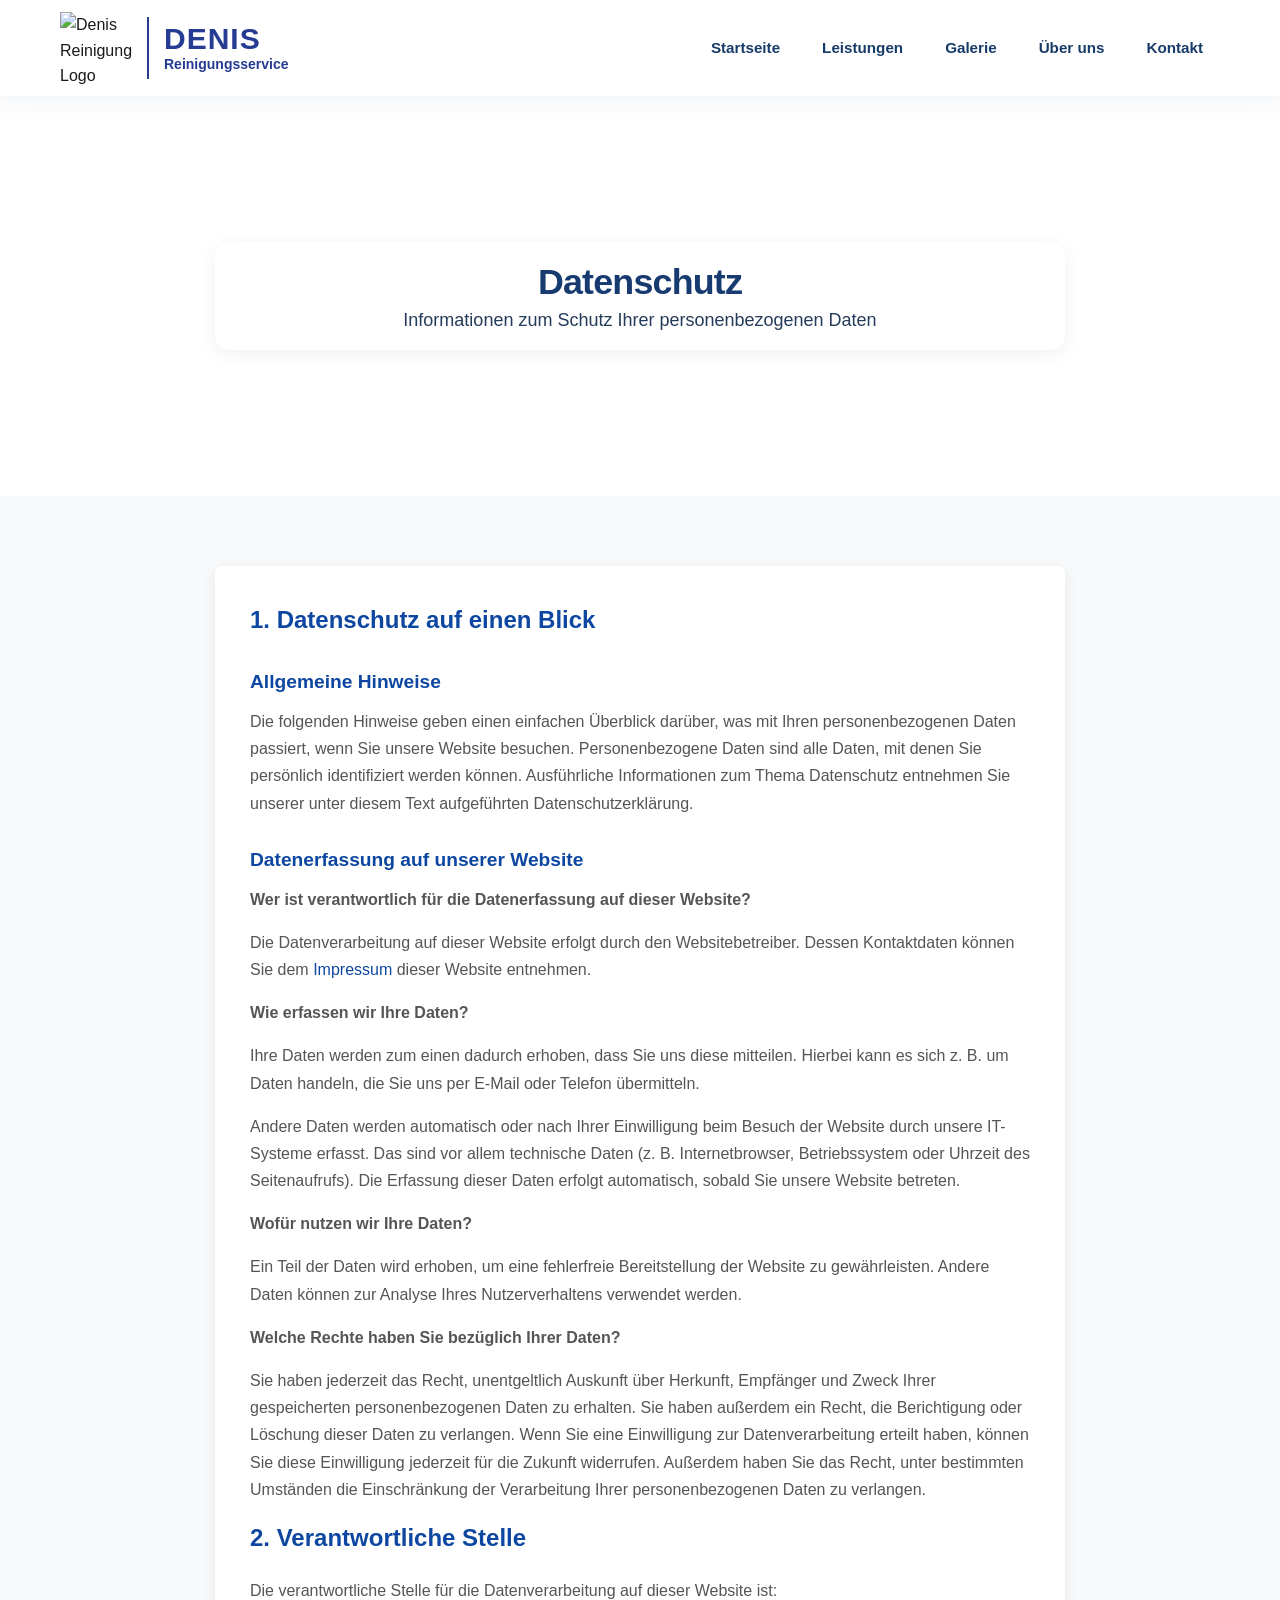
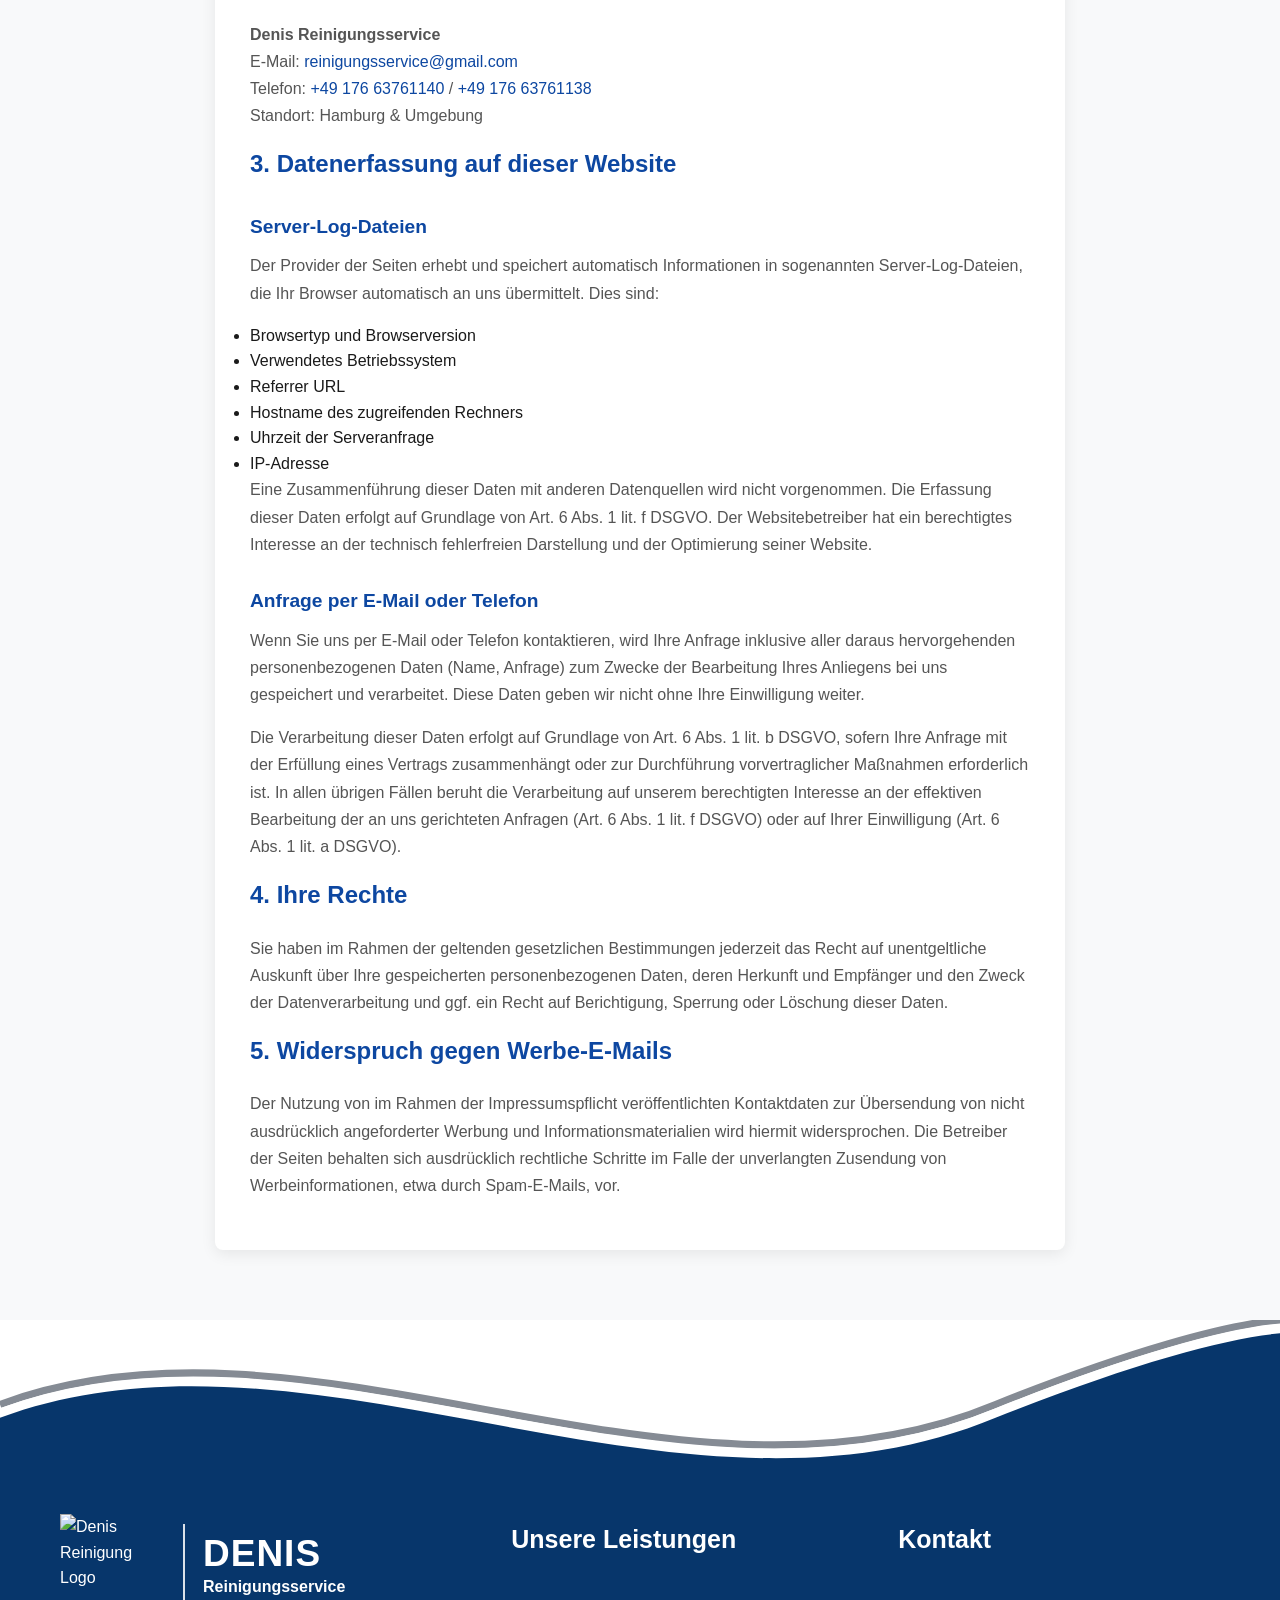
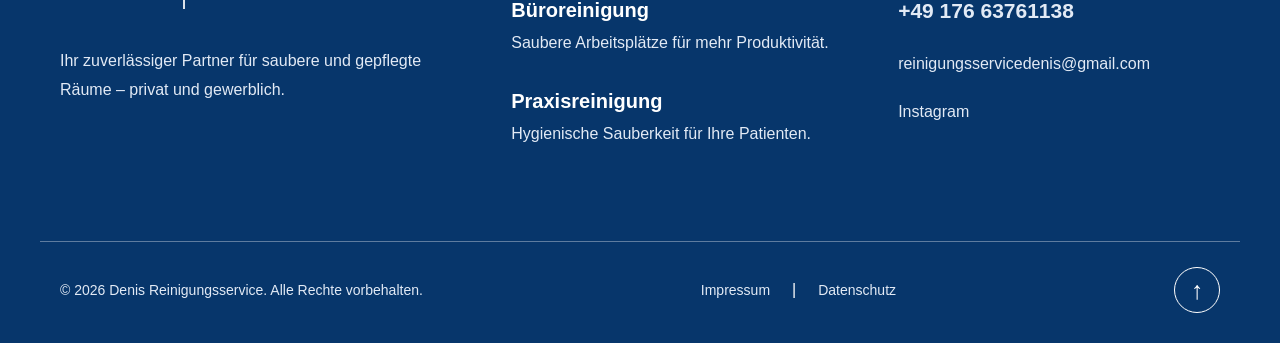
==== datenschutz.html @ 617a1f8b "Add files via upload" ====
<!DOCTYPE html>
<html lang="de">
<head>
  <meta charset="UTF-8">
  <meta name="viewport" content="width=device-width, initial-scale=1.0">

  <title>Datenschutz | Denis Reinigungsservice</title>
  <meta name="description" content="Datenschutzerklärung und Informationen zur Verarbeitung personenbezogener Daten bei Denis Reinigungsservice.">

  <link rel="stylesheet" href="style.css">
  <script src="script.js" defer></script>
</head>
<body>
  <header class="header">
    <div class="container header-inner">
      <a href="index.html#start" class="logo">
        <img src="images/edited-photo.png" alt="Denis Reinigung Logo" class="logo-img">
        <span class="logo-divider"></span>
        <span class="logo-text">
          <strong>DENIS</strong>
          <small>Reinigungsservice</small>
        </span>
      </a>

      <button class="menu-toggle" aria-label="Menü öffnen" aria-expanded="false" aria-controls="main-nav">
        <span></span><span></span><span></span>
      </button>

      <nav class="nav" id="main-nav">
        <a href="index.html#start">Startseite</a>
        <a href="index.html#leistungen">Leistungen</a>
        <a href="index.html#galerie">Galerie</a>
        <a href="index.html#ueber-uns">Über uns</a>
        <a href="index.html#kontakt" class="nav-button">Kontakt</a>
      </nav>
    </div>
  </header>

  <main>
    <section class="hero" id="start">
      <div class="hero-content">
        <div class="hero-box">
          <h1><strong>Datenschutz</strong></h1>
          <p>Informationen zum Schutz Ihrer personenbezogenen Daten</p>
        </div>
      </div>
    </section>

    <section class="section impressum-section">
      <div class="container">
        <article class="legal-content">
          <h2>1. Datenschutz auf einen Blick</h2>
          <h3>Allgemeine Hinweise</h3>
          <p>Die folgenden Hinweise geben einen einfachen Überblick darüber, was mit Ihren personenbezogenen Daten passiert, wenn Sie unsere Website besuchen. Personenbezogene Daten sind alle Daten, mit denen Sie persönlich identifiziert werden können. Ausführliche Informationen zum Thema Datenschutz entnehmen Sie unserer unter diesem Text aufgeführten Datenschutzerklärung.</p>

          <h3>Datenerfassung auf unserer Website</h3>
          <p><strong>Wer ist verantwortlich für die Datenerfassung auf dieser Website?</strong></p>
          <p>Die Datenverarbeitung auf dieser Website erfolgt durch den Websitebetreiber. Dessen Kontaktdaten können Sie dem <a href="impressum.html">Impressum</a> dieser Website entnehmen.</p>

          <p><strong>Wie erfassen wir Ihre Daten?</strong></p>
          <p>Ihre Daten werden zum einen dadurch erhoben, dass Sie uns diese mitteilen. Hierbei kann es sich z. B. um Daten handeln, die Sie uns per E-Mail oder Telefon übermitteln.</p>
          <p>Andere Daten werden automatisch oder nach Ihrer Einwilligung beim Besuch der Website durch unsere IT-Systeme erfasst. Das sind vor allem technische Daten (z. B. Internetbrowser, Betriebssystem oder Uhrzeit des Seitenaufrufs). Die Erfassung dieser Daten erfolgt automatisch, sobald Sie unsere Website betreten.</p>

          <p><strong>Wofür nutzen wir Ihre Daten?</strong></p>
          <p>Ein Teil der Daten wird erhoben, um eine fehlerfreie Bereitstellung der Website zu gewährleisten. Andere Daten können zur Analyse Ihres Nutzerverhaltens verwendet werden.</p>

          <p><strong>Welche Rechte haben Sie bezüglich Ihrer Daten?</strong></p>
          <p>Sie haben jederzeit das Recht, unentgeltlich Auskunft über Herkunft, Empfänger und Zweck Ihrer gespeicherten personenbezogenen Daten zu erhalten. Sie haben außerdem ein Recht, die Berichtigung oder Löschung dieser Daten zu verlangen. Wenn Sie eine Einwilligung zur Datenverarbeitung erteilt haben, können Sie diese Einwilligung jederzeit für die Zukunft widerrufen. Außerdem haben Sie das Recht, unter bestimmten Umständen die Einschränkung der Verarbeitung Ihrer personenbezogenen Daten zu verlangen.</p>

          <h2>2. Verantwortliche Stelle</h2>
          <p>Die verantwortliche Stelle für die Datenverarbeitung auf dieser Website ist:</p>
          <p>
            <strong>Denis Reinigungsservice</strong><br>
            E-Mail: <a href="mailto:reinigungsservice@gmail.com">reinigungsservice@gmail.com</a><br>
            Telefon: <a href="tel:+4917663761140">+49 176 63761140</a> /
            <a href="tel:+4917663761138">+49 176 63761138</a><br>
            Standort: Hamburg &amp; Umgebung
          </p>

          <h2>3. Datenerfassung auf dieser Website</h2>
          <h3>Server-Log-Dateien</h3>
          <p>Der Provider der Seiten erhebt und speichert automatisch Informationen in sogenannten Server-Log-Dateien, die Ihr Browser automatisch an uns übermittelt. Dies sind:</p>
          <ul>
            <li>Browsertyp und Browserversion</li>
            <li>Verwendetes Betriebssystem</li>
            <li>Referrer URL</li>
            <li>Hostname des zugreifenden Rechners</li>
            <li>Uhrzeit der Serveranfrage</li>
            <li>IP-Adresse</li>
          </ul>
          <p>Eine Zusammenführung dieser Daten mit anderen Datenquellen wird nicht vorgenommen. Die Erfassung dieser Daten erfolgt auf Grundlage von Art. 6 Abs. 1 lit. f DSGVO. Der Websitebetreiber hat ein berechtigtes Interesse an der technisch fehlerfreien Darstellung und der Optimierung seiner Website.</p>

          <h3>Anfrage per E-Mail oder Telefon</h3>
          <p>Wenn Sie uns per E-Mail oder Telefon kontaktieren, wird Ihre Anfrage inklusive aller daraus hervorgehenden personenbezogenen Daten (Name, Anfrage) zum Zwecke der Bearbeitung Ihres Anliegens bei uns gespeichert und verarbeitet. Diese Daten geben wir nicht ohne Ihre Einwilligung weiter.</p>
          <p>Die Verarbeitung dieser Daten erfolgt auf Grundlage von Art. 6 Abs. 1 lit. b DSGVO, sofern Ihre Anfrage mit der Erfüllung eines Vertrags zusammenhängt oder zur Durchführung vorvertraglicher Maßnahmen erforderlich ist. In allen übrigen Fällen beruht die Verarbeitung auf unserem berechtigten Interesse an der effektiven Bearbeitung der an uns gerichteten Anfragen (Art. 6 Abs. 1 lit. f DSGVO) oder auf Ihrer Einwilligung (Art. 6 Abs. 1 lit. a DSGVO).</p>

          <h2>4. Ihre Rechte</h2>
          <p>Sie haben im Rahmen der geltenden gesetzlichen Bestimmungen jederzeit das Recht auf unentgeltliche Auskunft über Ihre gespeicherten personenbezogenen Daten, deren Herkunft und Empfänger und den Zweck der Datenverarbeitung und ggf. ein Recht auf Berichtigung, Sperrung oder Löschung dieser Daten.</p>

          <h2>5. Widerspruch gegen Werbe-E-Mails</h2>
          <p>Der Nutzung von im Rahmen der Impressumspflicht veröffentlichten Kontaktdaten zur Übersendung von nicht ausdrücklich angeforderter Werbung und Informationsmaterialien wird hiermit widersprochen. Die Betreiber der Seiten behalten sich ausdrücklich rechtliche Schritte im Falle der unverlangten Zusendung von Werbeinformationen, etwa durch Spam-E-Mails, vor.</p>
        </article>
      </div>
    </section>
  </main>

  <footer class="footer" id="footer">
    <div class="footer-wave">
      <svg viewBox="0 0 1440 180" preserveAspectRatio="none" xmlns="http://www.w3.org/2000/svg" aria-hidden="true">
        <path d="M0,95 C350,-35 760,245 1120,95 C1270,35 1380,5 1440,0" fill="none" stroke="#858B94" stroke-width="8" />
        <path d="M0,103 C350,-27 760,253 1120,103 C1270,43 1380,13 1440,8" fill="none" stroke="#FFFFFF" stroke-width="7" />
        <path d="M0,110 C350,-20 760,260 1120,110 C1270,50 1380,20 1440,15 L1440,180 L0,180 Z" fill="#07366B" />
      </svg>
    </div>

    <div class="footer-main">
      <div class="container footer-grid">
        <div class="footer-column footer-brand">
          <a href="index.html#start" class="footer-logo">
            <img src="images/edited-photo.png" alt="Denis Reinigung Logo">
            <span class="footer-logo-divider"></span>
            <span class="footer-logo-text">
              <strong>DENIS</strong>
              <small>Reinigungsservice</small>
            </span>
          </a>
          <p>Ihr zuverlässiger Partner für saubere und gepflegte Räume – privat und gewerblich.</p>
        </div>

        <div class="footer-column footer-services">
          <h3>Unsere Leistungen</h3>
          <div class="footer-service">
            <h4>Büroreinigung</h4>
            <p>Saubere Arbeitsplätze für mehr Produktivität.</p>
          </div>
          <div class="footer-service">
            <h4>Praxisreinigung</h4>
            <p>Hygienische Sauberkeit für Ihre Patienten.</p>
          </div>
        </div>

        <div class="footer-column footer-contact">
          <h3>Kontakt</h3>
          <a href="tel:+4917663761138">+49 176 63761138</a>
          <a href="mailto:reinigungsservicedenis@gmail.com">reinigungsservicedenis@gmail.com</a>
          <a href="https://www.instagram.com/" target="_blank" rel="noopener noreferrer">Instagram</a>
        </div>
      </div>

      <div class="container footer-bottom">
        <p>© 2026 Denis Reinigungsservice. Alle Rechte vorbehalten.</p>
        <div class="footer-legal">
          <a href="impressum.html">Impressum</a>
          <span>|</span>
          <a href="datenschutz.html">Datenschutz</a>
        </div>
        <a href="#start" class="footer-top" aria-label="Nach oben">↑</a>
      </div>
    </div>
  </footer>
</body>
</html>
---- style.css ----
/* ==========================================
   1. ƏSAS AYARLAR VƏ DƏYİŞƏNLƏR
   ========================================== */
:root {
  --primary-color: #0d47a1;
  --primary-hover: #082d6c;
  --secondary-color: #1976d2;
  --text-dark: #1a1a1a;
  --text-light: #555555;
  --bg-light: #f8f9fa;
  --white: #ffffff;
  --shadow: 0 4px 15px rgba(0, 0, 0, 0.08);
  --border-radius: 8px;
  --transition: all 0.3s ease;
}

* {
  margin: 0;
  padding: 0;
  box-sizing: border-box;
}

html {
  scroll-behavior: smooth;
  font-family: 'Segoe UI', Tahoma, Geneva, Verdana, sans-serif;
  color: var(--text-dark);
  line-height: 1.6;
}

body {
  background-color: var(--white);
}

.container {
  max-width: 1200px;
  margin: 0 auto;
  padding: 0 20px;
}

a {
  text-decoration: none;
  color: inherit;
  transition: var(--transition);
}

/* ==========================================
   2. HEADER / NAVIGATION (Enturf Stili)
   ========================================== */
.header {
  background-color: var(--white);
  box-shadow: 0 2px 10px rgba(0, 0, 0, 0.05);
  position: sticky;
  top: 0;
  z-index: 1000;
  padding: 12px 0;
}

.header-inner {
  display: flex;
  align-items: center;
  justify-content: space-between;
}

.logo {
  display: flex;
  align-items: center;
  gap: 12px;
}

.logo-img {
  height: 48px;
  width: auto;
  object-fit: contain;
}

.logo-text {
  display: flex;
  flex-direction: column;
}

.logo-title {
  font-size: 1.4rem;
  font-weight: 800;
  color: var(--primary-color);
  letter-spacing: 1px;
  line-height: 1;
}

.logo-subtitle {
  font-size: 0.75rem;
  color: var(--text-light);
  font-weight: 600;
  margin-top: 2px;
}

.nav {
  display: flex;
  gap: 25px;
  align-items: center;
}

.nav a {
  font-weight: 600;
  font-size: 0.95rem;
  color: var(--text-dark);
}

.nav a:hover,
.nav a.active {
  color: var(--primary-color);
}

.header-contact {
  display: flex;
  align-items: center;
  gap: 15px;
}

.btn-callback {
  background-color: var(--primary-color);
  color: var(--white);
  padding: 8px 16px;
  border-radius: var(--border-radius);
  font-size: 0.85rem;
  font-weight: 600;
}

.btn-callback:hover {
  background-color: var(--primary-hover);
}

.header-phone {
  font-weight: 700;
  color: var(--primary-color);
  font-size: 0.95rem;
  display: flex;
  align-items: center;
  gap: 5px;
}

.menu-toggle {
  display: none;
  background: none;
  border: none;
  cursor: pointer;
  flex-direction: column;
  gap: 5px;
}

.menu-toggle span {
  width: 25px;
  height: 3px;
  background-color: var(--primary-color);
  border-radius: 2px;
}


/* =========================
   HERO - DENIS REINIGUNG
========================= */

.hero {
  position: relative;
  width: 100%;
  height: 300px;
  min-height: 300px;

  display: flex;
  justify-content: center;
  align-items: center;

  background-image: url("images/comfortable-white-home-office-interior.jpg");
  background-size: cover;
  background-position: center center;
  background-repeat: no-repeat;

  text-align: center;
  overflow: hidden;
}

/* HERO CONTENT */

.hero-content {
  position: relative;
  z-index: 2;

  width: min(90%, 850px);
  padding: 0;

  display: flex;
  flex-direction: column;
  align-items: center;
  justify-content: center;
  gap: 10px;
}

/* WHITE TRANSPARENT BOX */

.hero-box {
  width: 100%;
  padding: 16px 25px;

  background: rgba(255, 255, 255, 0.78);

  backdrop-filter: blur(5px);
  -webkit-backdrop-filter: blur(5px);

  border-radius: 15px;
  box-shadow: 0 3px 15px rgba(0,0,0,0.05);
}

/* HEADLINE */

.hero-box h1 {
  margin: 0;
  padding: 0;

  font-family: 'Manrope', sans-serif;
  font-size: clamp(24px, 3vw, 36px);
  font-weight: 400;
  line-height: 1.3;
  letter-spacing: -0.8px;

  color: #18365f;
}

.hero-box h1 strong {
  font-weight: 800;
  color: #173b70;
}

/* SUBTITLE */

.hero-box p {
  margin: 2px 0 0;
  padding: 0;

  font-size: clamp(13px, 1.5vw, 18px);
  font-weight: 500;
  line-height: 1.4;

  color: #243b59;
}

/* BUTTON */

.hero-button {
  display: inline-flex;
  align-items: center;
  justify-content: center;

  padding: 9px 20px;

  background: #174d8c;
  color: #ffffff;

  border-radius: 9px;
  font-size: 13px;
  font-weight: 600;

  box-shadow: 0 3px 10px rgba(0,0,0,0.2);

  transition: all 0.3s ease;
}

.hero-button:hover {
  background: #103763;
  transform: translateY(-2px);
}

/* TABLET */

@media (max-width: 900px) {
  .hero {
    height: 280px;
    min-height: 280px;
  }

  .hero-content {
    width: 90%;
  }

  .hero-box {
    padding: 15px 20px;
  }
}

/* MOBILE */

@media (max-width: 600px) {
  .hero {
    height: 300px;
    min-height: 300px;
    background-position: center;
  }

  .hero-content {
    width: 94%;
  }

  .hero-box {
    padding: 18px 12px;
    border-radius: 12px;
  }

  .hero-box h1 {
    font-size: 23px;
    line-height: 1.35;
  }

  .hero-box p {
    font-size: 13px;
    margin-top: 7px;
  }

  .hero-button {
    font-size: 12px;
    padding: 9px 17px;
  }
}


/* ==========================================
   4. ÜMUMİ SEKSİYALAR & XİDMƏTLƏR
   ========================================== */
.section {
  padding: 70px 0;
}

.impressum-section {
  background-color: var(--bg-light);
}

.legal-content {
  max-width: 850px;
  margin: 0 auto;
  padding: 35px;
  background: var(--white);
  border-radius: var(--border-radius);
  box-shadow: var(--shadow);
}

.legal-content h2,
.legal-content h3 {
  color: var(--primary-color);
}

.legal-content h2 {
  margin-bottom: 20px;
}

.legal-content h3 {
  margin: 28px 0 10px;
  font-size: 1.2rem;
}

.legal-content p {
  margin-bottom: 16px;
  color: var(--text-light);
  line-height: 1.7;
}

.legal-content a {
  color: var(--primary-color);
}

.section-heading {
  text-align: center;
  margin-bottom: 40px;
}

.section-label {
  font-size: 0.85rem;
  font-weight: 700;
  color: var(--secondary-color);
  letter-spacing: 1.5px;
  display: block;
  margin-bottom: 5px;
}

.section-heading h2 {
  font-size: 2rem;
  color: var(--text-dark);
  margin-bottom: 10px;
}

.section-heading p {
  color: var(--text-light);
}

.services {
  background-color: var(--bg-light);
}

.service-grid {
  display: grid;
  grid-template-columns: repeat(auto-fit, minmax(300px, 1fr));
  gap: 30px;
}

.service-card {
  background: var(--white);
  padding: 30px;
  border-radius: var(--border-radius);
  box-shadow: var(--shadow);
  position: relative;
  transition: var(--transition);
}

.service-card:hover {
  transform: translateY(-5px);
}

.service-number {
  font-size: 1.8rem;
  font-weight: 800;
  color: var(--secondary-color);
  opacity: 0.3;
  margin-bottom: 10px;
  display: block;
}

.service-card h3 {
  font-size: 1.3rem;
  margin-bottom: 10px;
  color: var(--primary-color);
}

.service-card p {
  color: var(--text-light);
  font-size: 0.95rem;
  margin-bottom: 20px;
}

.service-card a {
  color: var(--primary-color);
  font-weight: 700;
  font-size: 0.9rem;
}

/* ==========================================
   5. QALEREYA BÖLMƏSİ (İki Sətirli Qrafik)
   ========================================== */
.gallery-section {
  background-color: var(--white);
}

.gallery-category {
  margin-bottom: 50px;
}

.gallery-heading {
  display: flex;
  justify-content: space-between;
  align-items: flex-end;
  margin-bottom: 20px;
  padding-bottom: 10px;
  border-bottom: 2px solid var(--bg-light);
}

.gallery-heading h3 {
  font-size: 1.5rem;
  color: var(--primary-color);
}

.gallery-grid {
  display: grid;
  grid-template-columns: repeat(auto-fit, minmax(240px, 1fr));
  gap: 20px;
}

.gallery-item {
  position: relative;
  border: none;
  background: none;
  cursor: pointer;
  overflow: hidden;
  border-radius: var(--border-radius);
  box-shadow: var(--shadow);
  aspect-ratio: 4 / 3;
}

.gallery-item img {
  width: 100%;
  height: 100%;
  object-fit: cover;
  transition: var(--transition);
}

.zoom-icon {
  position: absolute;
  top: 50%;
  left: 50%;
  transform: translate(-50%, -50%) scale(0.8);
  background: rgba(13, 71, 161, 0.8);
  color: var(--white);
  width: 40px;
  height: 40px;
  border-radius: 50%;
  display: flex;
  align-items: center;
  justify-content: center;
  font-size: 1.5rem;
  opacity: 0;
  transition: var(--transition);
}

.gallery-item:hover img {
  transform: scale(1.05);
}

.gallery-item:hover .zoom-icon {
  opacity: 1;
  transform: translate(-50%, -50%) scale(1);
}

/* ==========================================
   6. ÜBER UNS VƏ KONTAKT
   ========================================== */
.about {
  background-color: var(--bg-light);
}

.about-grid {
  display: grid;
  grid-template-columns: 1fr 1fr;
  gap: 40px;
  align-items: center;
}

.about-image img {
  width: 100%;
  border-radius: var(--border-radius);
  box-shadow: var(--shadow);
}

.about-content h2 {
  font-size: 1.8rem;
  margin-bottom: 15px;
  color: var(--text-dark);
}

.about-content p {
  color: var(--text-light);
  margin-bottom: 15px;
}

.btn-dark {
  background-color: var(--text-dark);
  color: var(--white);
  padding: 10px 20px;
  border-radius: var(--border-radius);
  display: inline-block;
  font-weight: 600;
  margin-top: 10px;
}

.btn-dark:hover {
  background-color: #333;
}

.contact-section {
  background: linear-gradient(135deg, var(--primary-color), var(--secondary-color));
  color: var(--white);
  padding: 60px 0;
  text-align: center;
}

.contact-content .section-label {
  color: rgba(255, 255, 255, 0.8);
}

.contact-content h2 {
  font-size: 2rem;
  margin-bottom: 10px;
}

.contact-content p {
  margin-bottom: 25px;
  opacity: 0.9;
}

.btn-light {
  background-color: var(--white);
  color: var(--primary-color);
  padding: 12px 25px;
  border-radius: var(--border-radius);
  font-weight: 700;
  display: inline-block;
}

.btn-light:hover {
  background-color: #f0f0f0;
}


/* ==============================
   DENIS FOOTER
============================== */

.footer {
  --footer-color: #07366B;
  position: relative;
  width: 100%;
  background: #ffffff;
  color: #ffffff;
  overflow: hidden;
}

/* DALĞA */

.footer-wave {
  width: 100%;
  height: 160px;
  line-height: 0;
  background: #ffffff;
}

.footer-wave svg {
  display: block;
  width: 100%;
  height: 100%;
}

/* ƏSAS FOOTER */

.footer-main {
  background: var(--footer-color);
  padding: 35px 0 30px;
  margin-top: -1px;
}

/* 3 SÜTUN */

.footer-grid {
  display: grid;
  grid-template-columns: 1.2fr 1fr 1fr;
  gap: 65px;
  padding-bottom: 65px;
  align-items: start;
}

/* SÜTUNLAR ARASINDA XƏTT */

.footer-service {
  margin-bottom: 20px;
}

.footer-service h4 {
  margin: 0 0 5px;
}

.footer-service p {
  margin: 0;
  line-height: 1.5;
}

/* LOGO */

.footer-logo {
  display: flex;
  align-items: center;
  gap: 18px;
  text-decoration: none;
  color: #ffffff;
}

.footer-logo img {
  display: block;
  width: 105px;
  height: 105px;
  object-fit: contain;
  flex-shrink: 0;
}

.footer-logo-divider {
  display: block;
  width: 2px;
  height: 85px;
  background: rgba(255,255,255,0.85);
  flex-shrink: 0;
}

.footer-logo-text {
  display: flex;
  flex-direction: column;
  gap: 5px;
  min-width: 0;
}

.footer-logo-text strong {
  font-size: 37px;
  font-weight: 800;
  line-height: 1;
  letter-spacing: 1px;
  color: #ffffff;
}

.footer-logo-text small {
  font-size: 16px;
  font-weight: 700;
  color: #ffffff;
  line-height: 1.3;
}

.footer-brand p {
  margin-top: 28px;
  max-width: 390px;
  font-size: 16px;
  line-height: 1.8;
  color: #e2eaf5;
}

/* SÜTUN BAŞLIQLARI */

.footer-column h3 {
  font-size: 25px;
  font-weight: 700;
  margin: 5px 0 35px;
  color: #ffffff;
}

/* LEISTUNGEN */

.footer-service {
  margin-bottom: 30px;
}

.footer-service h4 {
  font-size: 20px;
  font-weight: 700;
  color: #ffffff;
  margin: 0 0 12px;
}

.footer-service p {
  font-size: 16px;
  line-height: 1.7;
  color: #e2eaf5;
  margin: 0;
}

/* KONTAKT */

.footer-contact {
  display: flex;
  flex-direction: column;
  align-items: flex-start;
  gap: 23px;
}

.footer-contact h3 {
  margin-bottom: 12px;
}

.footer-contact a {
  font-size: 16px;
  color: #e2eaf5;
  text-decoration: none;
  transition: color 0.25s ease;
  overflow-wrap: anywhere;
}

.footer-contact a:hover {
  color: #ffffff;
  text-decoration: underline;
}

/* ALT HİSSƏ */

.footer-bottom {
  border-top: 1px solid rgba(255,255,255,0.35);
  padding-top: 25px;

  display: flex;
  align-items: center;
  justify-content: space-between;
  gap: 25px;
}

.footer-bottom p {
  font-size: 14px;
  color: #e2eaf5;
  margin: 0;
}

.footer-legal {
  display: flex;
  align-items: center;
  gap: 22px;
}

.footer-legal a {
  font-size: 14px;
  color: #e2eaf5;
  text-decoration: none;
}

.footer-legal a:hover {
  text-decoration: underline;
}

/* YUXARI QAYIT */

.footer-top {
  display: flex;
  align-items: center;
  justify-content: center;

  width: 46px;
  height: 46px;

  border: 1px solid #ffffff;
  border-radius: 50%;

  font-size: 25px;
  color: #ffffff;
  text-decoration: none;
  flex-shrink: 0;
  transition: 0.3s;
}

.footer-top:hover {
  background: #ffffff;
  color: var(--footer-color);
}

/* TABLET */

@media (max-width: 1100px) {

  .footer-grid {
    gap: 30px;
    grid-template-columns: 1.1fr 1fr 1fr;
  }

  .footer-brand,
  .footer-services {
    padding-right: 25px;
  }

  .footer-logo img {
    width: 75px;
    height: 75px;
  }

  .footer-logo-divider {
    height: 65px;
  }

  .footer-logo-text strong {
    font-size: 28px;
  }

  .footer-logo-text small {
    font-size: 13px;
  }
}

/* MOBILE */

@media (max-width: 767px) {

  .footer-wave {
    height: 95px;
  }

  .footer-main {
    padding-top: 25px;
  }

  .footer-grid {
    grid-template-columns: 1fr;
    gap: 35px;
    padding-bottom: 30px;
  }

  .footer-brand,
  .footer-services {
    border-right: none;
    border-bottom: 1px solid rgba(255,255,255,0.25);
    padding-right: 0;
    padding-bottom: 25px;
    min-height: auto;
  }

  .footer-logo img {
    width: 75px;
    height: 75px;
  }

  .footer-logo-divider {
    height: 60px;
  }

  .footer-logo-text strong {
    font-size: 28px;
  }

  .footer-logo-text small {
    font-size: 13px;
  }

  .footer-column h3 {
    font-size: 22px;
    margin-bottom: 22px;
  }

  .footer-contact {
    gap: 17px;
  }

  .footer-bottom {
    flex-wrap: wrap;
    align-items: flex-start;
    gap: 20px;
  }

  .footer-bottom p {
    width: 100%;
  }

  .footer-top {
    margin-left: auto;
  }
}


/* ==========================================
   8. ADAPTİV DİZAYN (RESPONSIVE)
   ========================================== */
@media (max-width: 992px) {
  .nav {
    display: none;
  }
  
  .nav.is-open {
    position: absolute;
    top: 100%;
    right: 20px;
    display: flex;
    flex-direction: column;
    align-items: stretch;
    gap: 0;
    min-width: 220px;
    padding: 10px;
    background: var(--white);
    border-radius: var(--border-radius);
    box-shadow: var(--shadow);
  }

  .nav.is-open a {
    padding: 12px;
  }

  .menu-toggle {
    display: flex;
  }

  .about-grid {
    grid-template-columns: 1fr;
  }
}

@media (max-width: 600px) {
  .header-contact {
    display: none;
  }
  
  .hero-card {
    padding: 30px 20px;
  }

  .hero-card h1 {
    font-size: 1.6rem;
  }

  .hero-card h1 small {
    font-size: 1.1rem;
  }

  .gallery-heading {
    flex-direction: column;
    align-items: flex-start;
    gap: 5px;
  }
}
/* =====================================
   HERO - NEUES DESIGN
===================================== */

.hero {
  position: relative;
  width: 100%;
  height: 330px;
  min-height: 330px;

  display: flex;
  align-items: center;
  justify-content: center;

  background-image: url("images/comfortable-white-home-office-interior.jpg");
  background-size: cover;
  background-position: center center;
  background-repeat: no-repeat;

  overflow: hidden;
  text-align: center;
}

/* Alte dunkle Überlagerung entfernen */

.hero .hero-overlay {
  display: none;
}

.hero::before {
  content: none;
}

/* HERO INHALT */

.hero .hero-content {
  position: relative;
  z-index: 2;

  width: min(90%, 850px);
  max-width: 850px;
  margin: 0 auto;
  padding: 0;

  display: flex;
  flex-direction: column;
  align-items: center;
  justify-content: center;
  gap: 12px;

  text-align: center;
}

/* TRANSPARENTE WEISSE BOX */

.hero .hero-box {
  width: 100%;
  padding: 17px 25px;

  background: rgba(255, 255, 255, 0.82);
  border-radius: 15px;

  backdrop-filter: blur(5px);
  -webkit-backdrop-filter: blur(5px);

  box-shadow: 0 4px 18px rgba(0, 0, 0, 0.06);
}

/* ÜBERSCHRIFT */

.hero .hero-box h1 {
  display: block;
  width: 100%;
  max-width: none;

  margin: 0;
  padding: 0;

  font-family: "Manrope", sans-serif;
  font-size: clamp(24px, 2.8vw, 37px);
  font-weight: 400;
  line-height: 1.3;
  letter-spacing: -0.8px;

  color: #193b67;
}

.hero .hero-box h1 strong {
  font-weight: 800;
  color: #173b70;
}

/* UNTERTITEL */

.hero .hero-box p {
  width: 100%;
  max-width: none;

  margin: 3px 0 0;
  padding: 0;

  font-size: clamp(14px, 1.5vw, 18px);
  font-weight: 500;
  line-height: 1.4;

  color: #243b59;
}

/* BLAUER BUTTON */

.hero .hero-button {
  display: inline-flex;
  align-items: center;
  justify-content: center;

  width: auto;
  margin: 0;
  padding: 10px 22px;

  background: #174d8c;
  color: #ffffff;

  border: none;
  border-radius: 9px;

  font-size: 13px;
  font-weight: 600;
  line-height: 1.4;

  box-shadow: 0 4px 12px rgba(0, 0, 0, 0.18);
  transition: background 0.3s, transform 0.3s;
}

.hero .hero-button:hover {
  background: #103763;
  color: #ffffff;
  transform: translateY(-2px);
}

/* TABLET */

@media (max-width: 900px) {
  .hero {
    height: 300px;
    min-height: 300px;
  }

  .hero .hero-content {
    width: 90%;
  }

  .hero .hero-box {
    padding: 17px 20px;
  }
}

/* MOBILE */

@media (max-width: 600px) {
  .hero {
    height: 300px;
    min-height: 300px;
    background-position: center;
  }

  .hero .hero-content {
    width: 94%;
    gap: 12px;
  }

  .hero .hero-box {
    padding: 18px 12px;
    border-radius: 12px;
  }

  .hero .hero-box h1 {
    font-size: 23px;
    line-height: 1.35;
  }

  .hero .hero-box p {
    font-size: 13px;
    margin-top: 7px;
  }

  .hero .hero-button {
    font-size: 12px;
    padding: 10px 18px;
  }
}

/* HERO FOTO ANPASSUNG */

.hero {
  height: 350px;
  min-height: 350px;

  background-image: url("images/Professionelle\ Reinigung\ im\ Behandlungsraum.png");
  background-size: cover;
  background-position: center 45%;
  background-repeat: no-repeat;
}

/* DESKTOP: Bild proportional darstellen */

@media (min-width: 1100px) {
  .hero {
    height: 400px;
    min-height: 400px;
    background-position: center 48%;
  }
}

/* TABLET */

@media (min-width: 601px) and (max-width: 1099px) {
  .hero {
    height: 340px;
    min-height: 340px;
    background-position: center 45%;
  }
}

/* MOBILE */

@media (max-width: 600px) {
  .hero {
    height: 350px;
    min-height: 350px;
    background-position: 48% center;
  }
}

.logo {
  display: flex;
  align-items: center;
  gap: 15px;
  text-decoration: none;
}

.logo-img {
  width: 72px;
  height: 72px;
  object-fit: contain;
  flex-shrink: 0;
}

.logo-divider {
  width: 2px;
  height: 62px;
  background: #263b92;
  flex-shrink: 0;
}

.logo-text {
  display: flex;
  flex-direction: column;
  justify-content: center;
  gap: 2px;
  color: #263b92;
}

.logo-text strong {
  font-size: 30px;
  font-weight: 800;
  letter-spacing: 1px;
  line-height: 1;
}

.logo-text small {
  font-size: 14px;
  font-weight: 700;
  line-height: 1.2;
  letter-spacing: 0;
}

@media (max-width: 600px) {
  .logo {
    gap: 9px;
  }

  .logo-img {
    width: 48px;
    height: 48px;
  }

  .logo-divider {
    height: 42px;
  }

  .logo-text strong {
    font-size: 23px;
  }

  .logo-text small {
    font-size: 11px;
  }
}


/* ================================
   BÜRO GALERIE - HORIZONTAL SLIDER
================================ */


/* ==================================
   GALERIE SLIDER - BÜRO UND PRAXIS
================================== */

.gallery-slider {
  position: relative;
  display: flex;
  align-items: center;
  gap: 12px;
  width: 100%;
}

/* Horizontal scroll */

.gallery-slider .gallery-grid {
  display: flex;
  flex-wrap: nowrap;
  grid-template-columns: none;

  gap: 16px;
  width: 100%;
  min-width: 0;

  overflow-x: auto;
  overflow-y: hidden;

  scroll-behavior: smooth;
  scroll-snap-type: x mandatory;
  scrollbar-width: none;

  padding: 5px 0;
}

.gallery-slider .gallery-grid::-webkit-scrollbar {
  display: none;
}

/* Photos: 4 visible on desktop */

.gallery-slider .gallery-item {
  flex: 0 0 calc((100% - 48px) / 4);
  width: auto;
  min-width: 0;

  aspect-ratio: 4 / 3;
  scroll-snap-align: start;
}

/* Navigation arrows */

.gallery-slider .slider-arrow {
  flex: 0 0 42px;
  width: 42px;
  height: 42px;

  display: flex;
  align-items: center;
  justify-content: center;

  padding: 0;
  border: none;
  border-radius: 50%;

  background: #174d8c;
  color: white;

  font-size: 30px;
  line-height: 1;
  cursor: pointer;

  transition: background 0.3s ease;
}

.gallery-slider .slider-arrow:hover {
  background: #103763;
}

.gallery-slider .slider-arrow:disabled {
  opacity: 0.35;
  cursor: not-allowed;
}

/* Tablet: 2 photos */

@media (max-width: 900px) {
  .gallery-slider .gallery-item {
    flex-basis: calc((100% - 16px) / 2);
  }
}

/* Mobile: 1 photo */

@media (max-width: 600px) {
  .gallery-slider {
    gap: 6px;
  }

  .gallery-slider .gallery-grid {
    gap: 10px;
  }

  .gallery-slider .gallery-item {
    flex-basis: 85%;
  }

  .gallery-slider .slider-arrow {
    flex-basis: 30px;
    width: 30px;
    height: 30px;
    font-size: 24px;
  }
}


/* FOTOLAR */

#buero-galerie .gallery-item {
  flex: 0 0 calc((100% - 48px) / 4);
  width: auto;
  aspect-ratio: 4 / 3;
  scroll-snap-align: start;
}

/* OX DÜYMƏLƏRİ */

#buero-galerie .slider-arrow {
  flex-shrink: 0;
  width: 42px;
  height: 42px;

  display: flex;
  align-items: center;
  justify-content: center;

  background: #174d8c;
  color: white;

  border: none;
  border-radius: 50%;

  font-size: 32px;
  line-height: 1;
  cursor: pointer;

  transition: background 0.3s;
}

#buero-galerie .slider-arrow:hover {
  background: #0c305b;
}

#buero-galerie .slider-arrow:disabled {
  opacity: 0.35;
  cursor: not-allowed;
}

/* TABLET */

@media (max-width: 900px) {
  #buero-galerie .gallery-item {
    flex-basis: calc((100% - 16px) / 2);
  }
}

/* MOBILE */

@media (max-width: 600px) {
  #buero-galerie .gallery-slider {
    gap: 6px;
  }

  #buero-galerie .gallery-grid {
    gap: 10px;
  }

  #buero-galerie .gallery-item {
    flex-basis: 85%;
    aspect-ratio: 4 / 3;
  }

  #buero-galerie .slider-arrow {
    width: 30px;
    height: 30px;
    font-size: 25px;
  }
}


/* ==================================
   LIGHTBOX - FOTO VERGRÖSSERN
================================== */

.lightbox {
  position: fixed;
  inset: 0;
  z-index: 99999;

  display: none;
  align-items: center;
  justify-content: center;

  padding: 50px;
  background: rgba(5, 15, 30, 0.94);
}

.lightbox.active {
  display: flex;
}

.lightbox img {
  display: block;
  width: auto;
  height: auto;

  max-width: 95%;
  max-height: 85vh;

  object-fit: contain;
  border-radius: 6px;
  box-shadow: 0 10px 40px rgba(0,0,0,0.35);
}

.lightbox-close {
  position: absolute;
  top: 15px;
  right: 30px;

  background: transparent;
  border: none;
  color: white;

  font-size: 44px;
  line-height: 1;
  cursor: pointer;
}

.gallery-item {
  cursor: zoom-in;
}

@media (max-width: 600px) {
  .lightbox {
    padding: 15px;
  }

  .lightbox-close {
    top: 10px;
    right: 15px;
  }
}

/* GALERIE SLIDER - FINAL */

.gallery-section {
  overflow: hidden;
}

.gallery-category {
  width: 100%;
  min-width: 0;
}

.gallery-slider {
  display: flex;
  flex-direction: row;
  align-items: center;
  flex-wrap: nowrap;
  gap: 12px;
  width: 100%;
  min-width: 0;
}

.gallery-slider .gallery-grid {
  display: flex;
  flex: 1 1 0;
  flex-wrap: nowrap;
  grid-template-columns: none;
  gap: 16px;

  width: 0;
  min-width: 0;
  max-width: 100%;

  overflow-x: auto;
  overflow-y: hidden;
  scroll-snap-type: x mandatory;
  scroll-behavior: smooth;
  scrollbar-width: none;
}

.gallery-slider .gallery-grid::-webkit-scrollbar {
  display: none;
}

#praxis-galerie .gallery-slider .gallery-item,
#buero-galerie .gallery-slider .gallery-item {
  flex: 0 0 calc((100% - 48px) / 4);
  width: auto;
  min-width: 0;
  aspect-ratio: 4 / 3;
  scroll-snap-align: start;
}

.gallery-slider .slider-arrow {
  position: static;
  flex: 0 0 42px;
  width: 42px;
  height: 42px;

  display: flex;
  align-items: center;
  justify-content: center;

  padding: 0;
  border: none;
  border-radius: 50%;

  background: #174d8c;
  color: white;
  font-size: 30px;
  cursor: pointer;
}

.gallery-slider .slider-arrow:disabled {
  opacity: 0.4;
  cursor: not-allowed;
}

@media (max-width: 900px) {
  #praxis-galerie .gallery-slider .gallery-item,
  #buero-galerie .gallery-slider .gallery-item {
    flex-basis: calc((100% - 16px) / 2);
  }
}

@media (max-width: 600px) {
  .gallery-slider {
    gap: 6px;
  }

  .gallery-slider .gallery-grid {
    gap: 10px;
  }

  #praxis-galerie .gallery-slider .gallery-item,
  #buero-galerie .gallery-slider .gallery-item {
    flex-basis: 85%;
  }

  .gallery-slider .slider-arrow {
    flex-basis: 30px;
    width: 30px;
    height: 30px;
    font-size: 24px;
  }
}
/* Unsere Leistungen başlığı ilə xidmətlər arasındakı məsafə */
.footer-services > h3 {
  margin-bottom: 35px !important;
}

/* Xidmət başlığı ilə açıqlaması arasındakı məsafə */
.footer-service h4 {
  margin: 0 0 5px !important;
}

.footer-service p {
  margin: 0 !important;
  line-height: 1.5;
}

/* İki xidmət bloku arasındakı məsafə */
.footer-service {
  margin-bottom: 30px;
  gap: 0;
}

/* Telefon nömrələrini böyüt */
.footer-contact a[href^="tel:"] {
  font-size: 21px;
  font-weight: 600;
}
/* MODERN NAVIGATION */

.header {
  background: rgba(255, 255, 255, 0.97);
  box-shadow: 0 4px 24px rgba(7, 54, 107, 0.07);
  transition: box-shadow 0.3s ease;
}

.header:hover {
  box-shadow: 0 6px 30px rgba(7, 54, 107, 0.12);
}

.nav {
  display: flex;
  align-items: center;
  gap: 8px;
}

.nav a {
  position: relative;
  display: inline-flex;
  align-items: center;
  justify-content: center;
  padding: 11px 17px;
  border-radius: 30px;
  color: #173b69;
  text-decoration: none;
  font-weight: 600;
  transition:
    background 0.3s ease,
    color 0.3s ease,
    transform 0.3s ease;
}

.nav a:hover {
  background: #eaf2fc;
  color: #0758aa;
  transform: translateY(-2px);
}

/* Kontakt düyməsi */
.nav a[href="#kontakt"] {
  background: #07366B;
  color: white;
  padding: 12px 23px;
}

.nav a[href="#kontakt"]:hover {
  background: #176bc2;
  color: white;
  box-shadow: 0 6px 18px rgba(7,54,107,0.22);
}

@media (max-width: 768px) {

  /* Menyu bağlı olanda */
  .header .nav {
    display: none;
  }

  /* Hamburgerə basanda menyu açılsın */
  .header .nav.active,
  .header .nav.open,
  .header .nav.is-open {
    display: flex;
    flex-direction: column;
    position: absolute;
    top: 100%;
    left: 0;
    width: 100%;
    padding: 20px;
    background: white;
    box-shadow: 0 12px 25px rgba(0,0,0,0.12);
    z-index: 1000;
  }

  .header {
    position: relative;
  }

  .menu-toggle {
    display: flex;
    margin-left: auto;
    cursor: pointer;
  }
}

@media (max-width: 768px) {

  /* Açılan menyunun ölçüsü */
  .header .nav.active,
  .header .nav.open,
  .header .nav.is-open {
    position: absolute;
    top: calc(100% - 5px);
    left: auto;
    right: 15px;

    width: 260px;
    max-width: calc(100vw - 30px);

    padding: 12px;
    gap: 3px;

    background: #ffffff;
    border: 1px solid rgba(7, 54, 107, 0.08);
    border-radius: 16px;

    box-shadow: 0 12px 35px rgba(7, 54, 107, 0.15);
    z-index: 1000;
  }

  /* Menyu linkləri */
  .header .nav a {
    display: block;
    width: 100%;
    padding: 11px 15px;
    margin: 0;
    font-size: 15px;
    line-height: 1.4;
    text-align: left;
    border-radius: 9px;
  }

  /* Hover */
  .header .nav a:hover {
    background: #edf4fc;
    color: #07366B;
    transform: none;
  }

  /* Kontakt düyməsi */
  .header .nav a[href="#kontakt"] {
    margin-top: 5px;
    padding: 12px 15px;
    text-align: center;
    border-radius: 9px;
  }
}

/* INSTAGRAM GALERIE */

.gallery-instagram {
  max-width: 720px;
  margin: 65px auto 20px;
  padding: 45px 30px;
  text-align: center;
  background: #f4f7fb;
  border: 1px solid #e1eaf4;
  border-radius: 24px;
}

.instagram-icon {
  width: 60px;
  height: 60px;
  margin: 0 auto 20px;
  border-radius: 50%;
  background: #e5effb;
  color: #07366B;
  display: flex;
  align-items: center;
  justify-content: center;
  font-size: 35px;
}

.gallery-instagram h3 {
  color: #07366B;
  font-size: 26px;
  margin: 0 0 14px;
}

.gallery-instagram p {
  color: #53667c;
  font-size: 16px;
  line-height: 1.7;
  margin: 0 auto 25px;
  max-width: 520px;
}

.instagram-btn {
  display: inline-flex;
  align-items: center;
  justify-content: center;
  background: #07366B;
  color: #ffffff;
  padding: 15px 28px;
  border-radius: 50px;
  text-decoration: none;
  font-weight: 600;
  transition:
    background 0.3s ease,
    transform 0.3s ease,
    box-shadow 0.3s ease;
}

.instagram-btn:hover {
  background: #176bc2;
  color: #ffffff;
  transform: translateY(-3px);
  box-shadow: 0 10px 25px rgba(7,54,107,0.2);
}

@media (max-width: 600px) {
  .gallery-instagram {
    margin-top: 40px;
    padding: 35px 20px;
  }

  .gallery-instagram h3 {
    font-size: 22px;
  }

  .instagram-btn {
    width: 100%;
    padding: 14px 16px;
    font-size: 14px;
  }
}

.gallery-item {
  overflow: hidden;
  transition:
    transform 0.35s ease,
    box-shadow 0.35s ease;
}

.gallery-item img {
  transition: transform 0.5s ease;
}

.gallery-item:hover {
  transform: translateY(-5px);
  box-shadow: 0 14px 30px rgba(7,54,107,0.16);
}

.gallery-item:hover img {
  transform: scale(1.05);
}

.service-card {
  transition:
    transform 0.35s ease,
    box-shadow 0.35s ease,
    border-color 0.35s ease;
}

.service-card:hover {
  transform: translateY(-6px);
  box-shadow: 0 15px 35px rgba(7,54,107,0.12);
  border-color: #b8d3f0;
}

.btn {
  transition:
    transform 0.3s ease,
    box-shadow 0.3s ease,
    background-color 0.3s ease;
}

.btn:hover {
  transform: translateY(-3px);
  box-shadow: 0 10px 24px rgba(7,54,107,0.2);
}

/* FLOATING INSTAGRAM BUTTON */

.floating-instagram {
  position: fixed;
  right: 20px;
  bottom: 100px;
  z-index: 9999;

  width: 52px;
  height: 52px;

  display: flex;
  align-items: center;
  justify-content: center;

  background: #07366B;
  color: #ffffff;
  border-radius: 50%;

  box-shadow: 0 6px 20px rgba(7, 54, 107, 0.25);

  transition:
    transform 0.3s ease,
    background 0.3s ease,
    box-shadow 0.3s ease;
}

.floating-instagram svg {
  width: 25px;
  height: 25px;
}

.floating-instagram:hover {
  background: #176bc2;
  color: #ffffff;
  transform: scale(1.1);
  box-shadow: 0 10px 25px rgba(7, 54, 107, 0.35);
}

/* MOBILE */

@media (max-width: 600px) {
  .floating-instagram {
    width: 46px;
    height: 46px;
    right: 15px;
    bottom: 80px;
  }

  .floating-instagram svg {
    width: 23px;
    height: 23px;
  }
}

/* UNSERE LEISTUNGEN – CLEANING BACKGROUND */

#leistungen {
  background-image: url("images/glasreinigung.jpg");
  background-size: cover;
  background-position: center center;
  background-repeat: no-repeat;
}


#leistungen .section-heading .section-label {
  color: #07366B;
}

#leistungen .section-heading h2 {
  color: #07366B;
}

#leistungen .section-heading p {
  color: #244b73;
}


#leistungen .service-card {
  background: rgba(255, 255, 255, 0.96);
  border-radius: 14px;
  box-shadow: 0 8px 25px rgba(7, 54, 107, 0.12);

  transition:
    transform 0.3s ease,
    box-shadow 0.3s ease;
}

#leistungen .service-card:hover {
  transform: translateY(-6px);
  box-shadow: 0 16px 35px rgba(7, 54, 107, 0.22);
}


@media (max-width: 768px) {
  #leistungen {
    background-position: center;
  }
}

/* GALERIE → ÜBER UNS KEÇİDİ */

#galerie {
  padding-bottom: 35px;
}

.section-transition {
  height: 35px;
  background: #ffffff;
  line-height: 0;
}

.section-transition svg {
  display: block;
  width: 100%;
  height: 100%;
}

/* Über uns bölməsini yuxarı yaxınlaşdır */

#ueber-uns {
  padding-top: 40px;
}

/* Mobil versiya */

@media (max-width: 768px) {
  #galerie {
    padding-bottom: 25px;
  }

  #ueber-uns {
    padding-top: 30px;
  }

  .section-transition {
    height: 25px;
  }
}

.section-transition svg path {
  stroke: #8DB8E0;
  stroke-width: 6px;
}
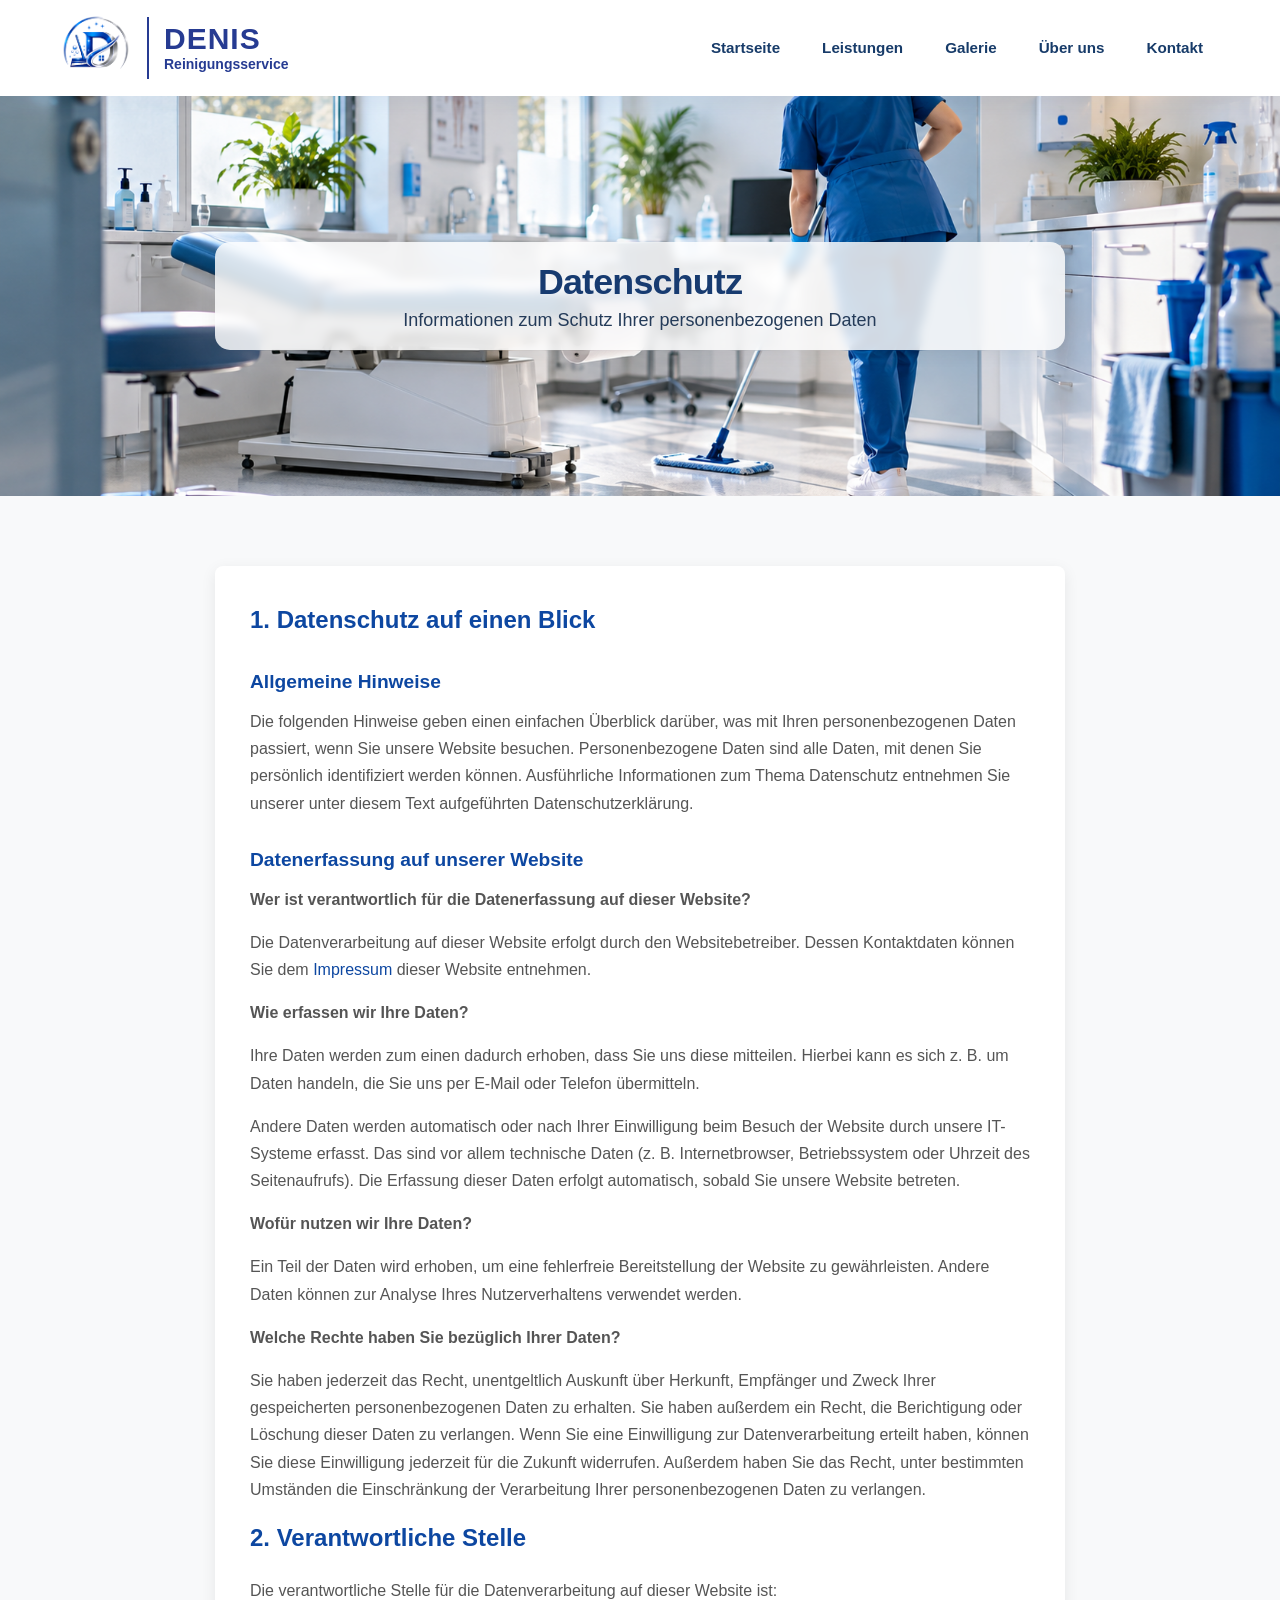
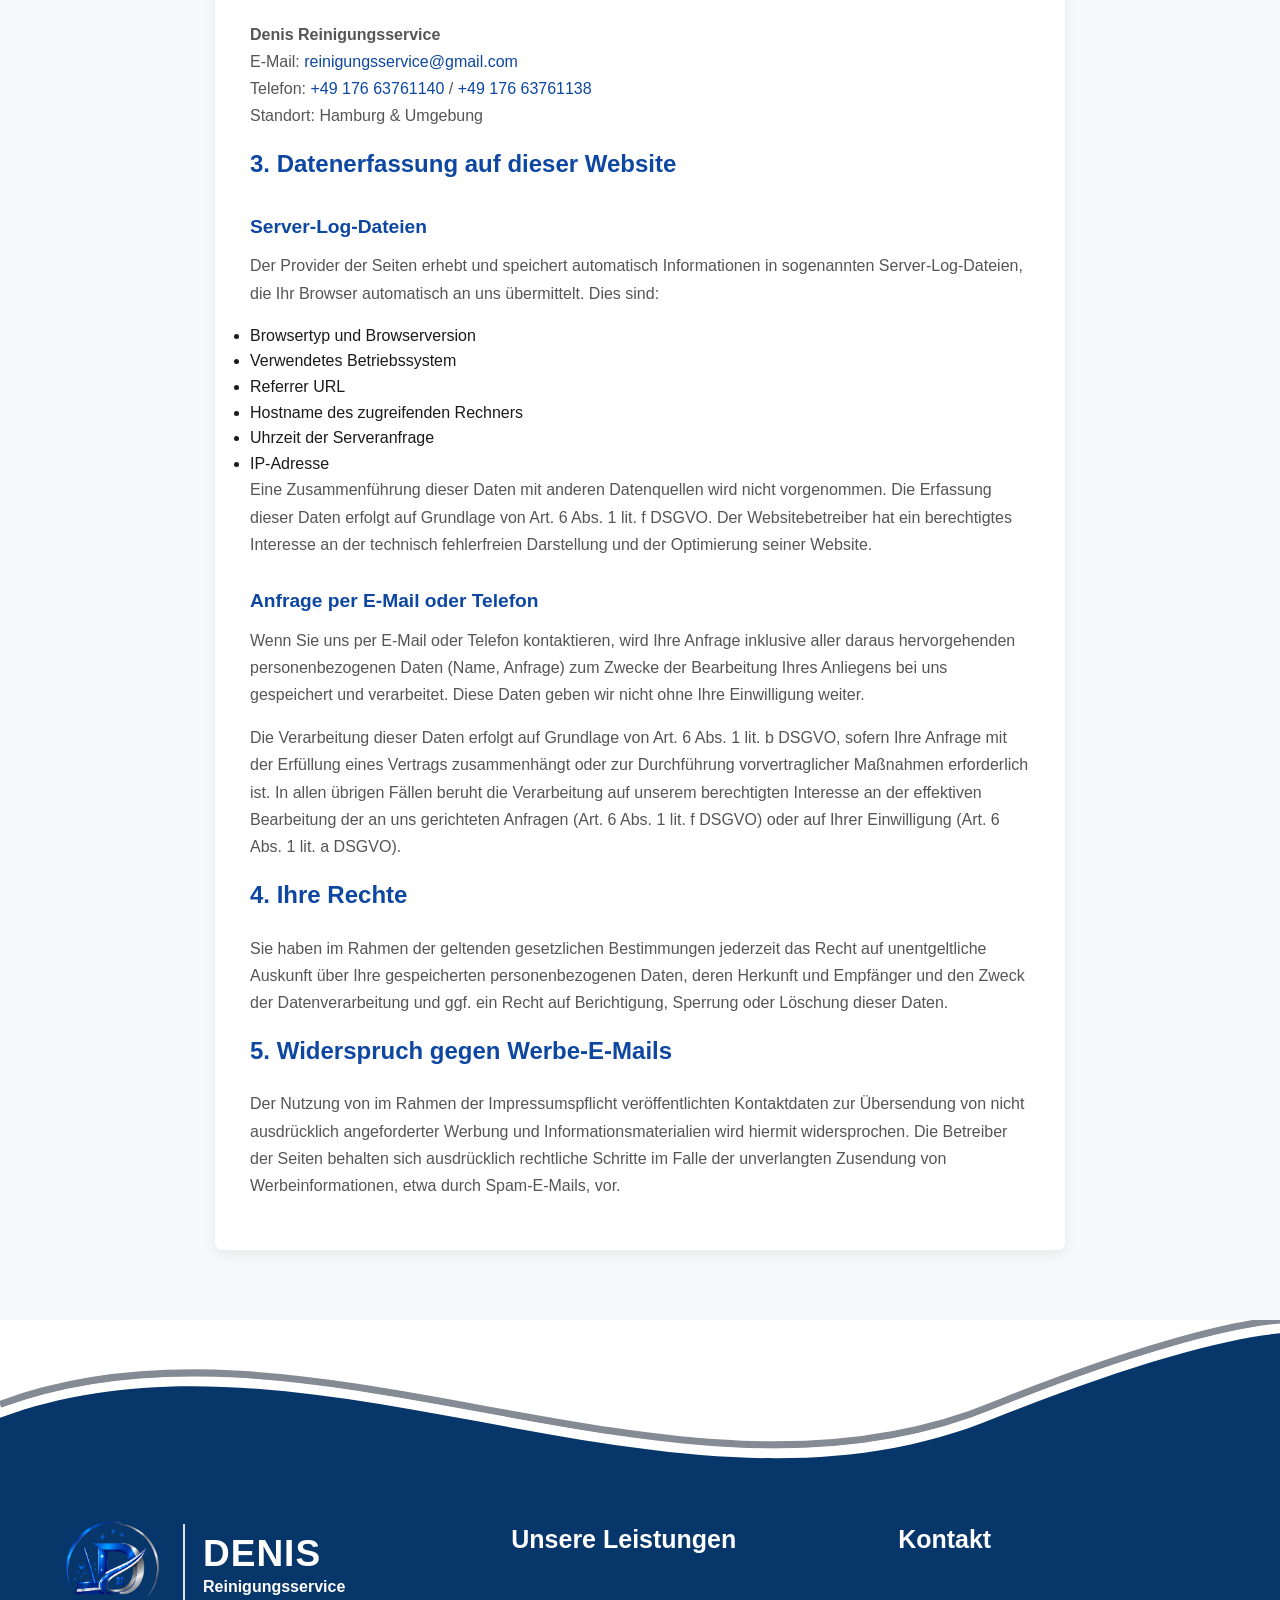
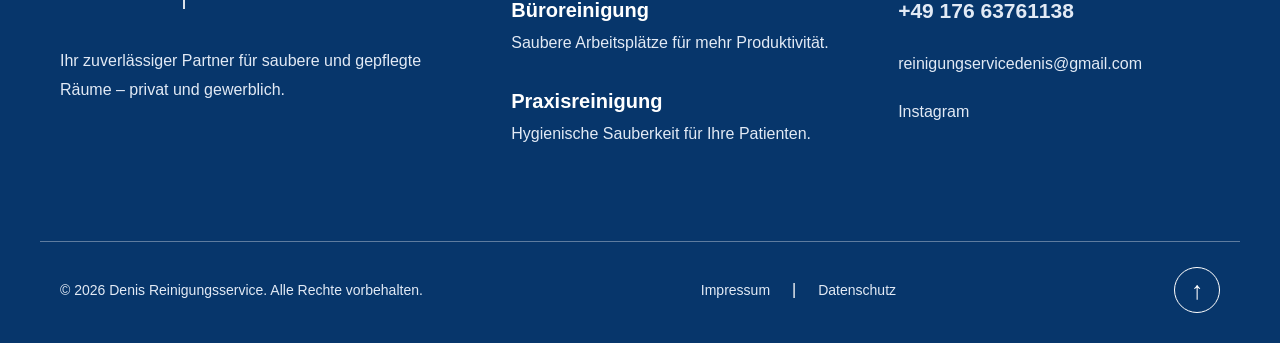
==== commit 9f635ea8: "Fix HTML syntax errors in datenschutz.html" ====
--- a/datenschutz.html
+++ b/datenschutz.html
@@ -142,7 +142,7 @@
         <div class="footer-column footer-contact">
           <h3>Kontakt</h3>
           <a href="tel:+4917663761138">+49 176 63761138</a>
-          <a href="mailto:reinigungsservicedenis@gmail.com">reinigungsservicedenis@gmail.com</a>
+          <a href="mailto:reinigungservicedenis@gmail.com">reinigungservicedenis@gmail.com</a>
           <a href="https://www.instagram.com/" target="_blank" rel="noopener noreferrer">Instagram</a>
         </div>
       </div>
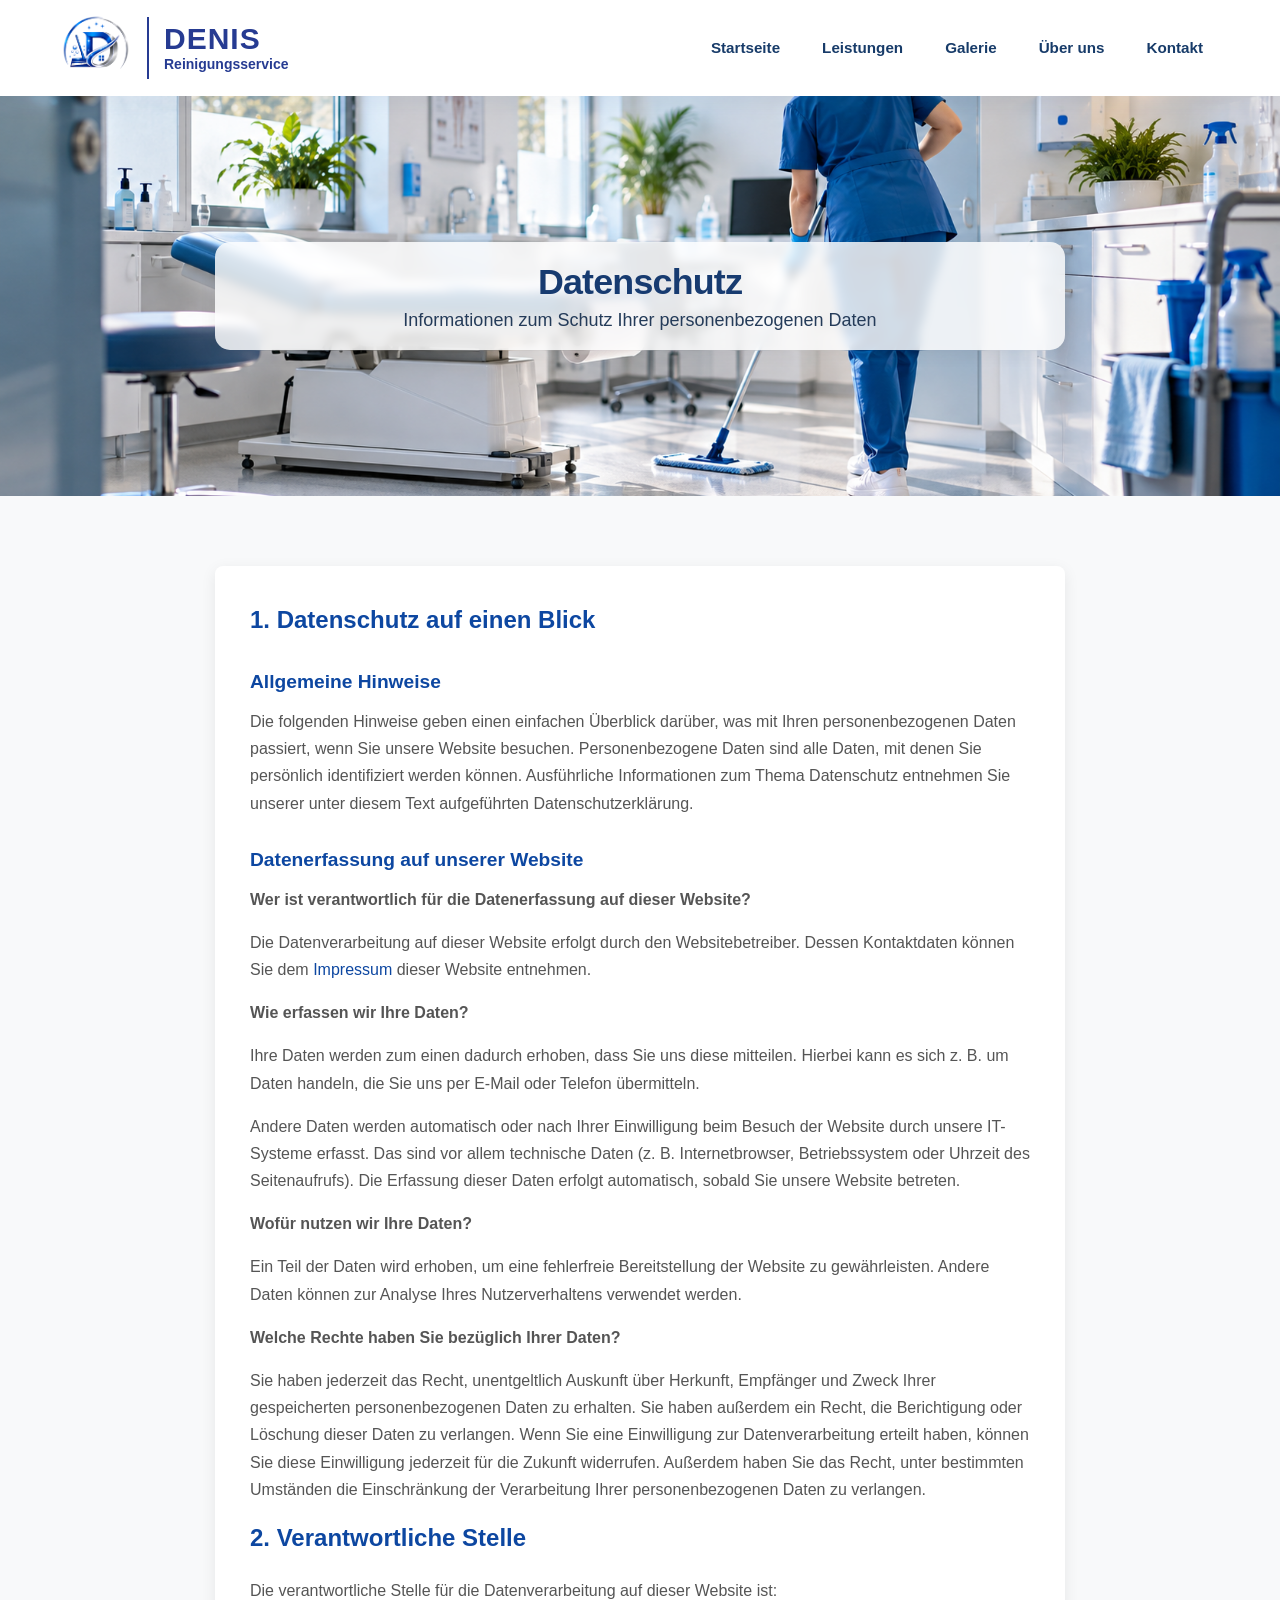
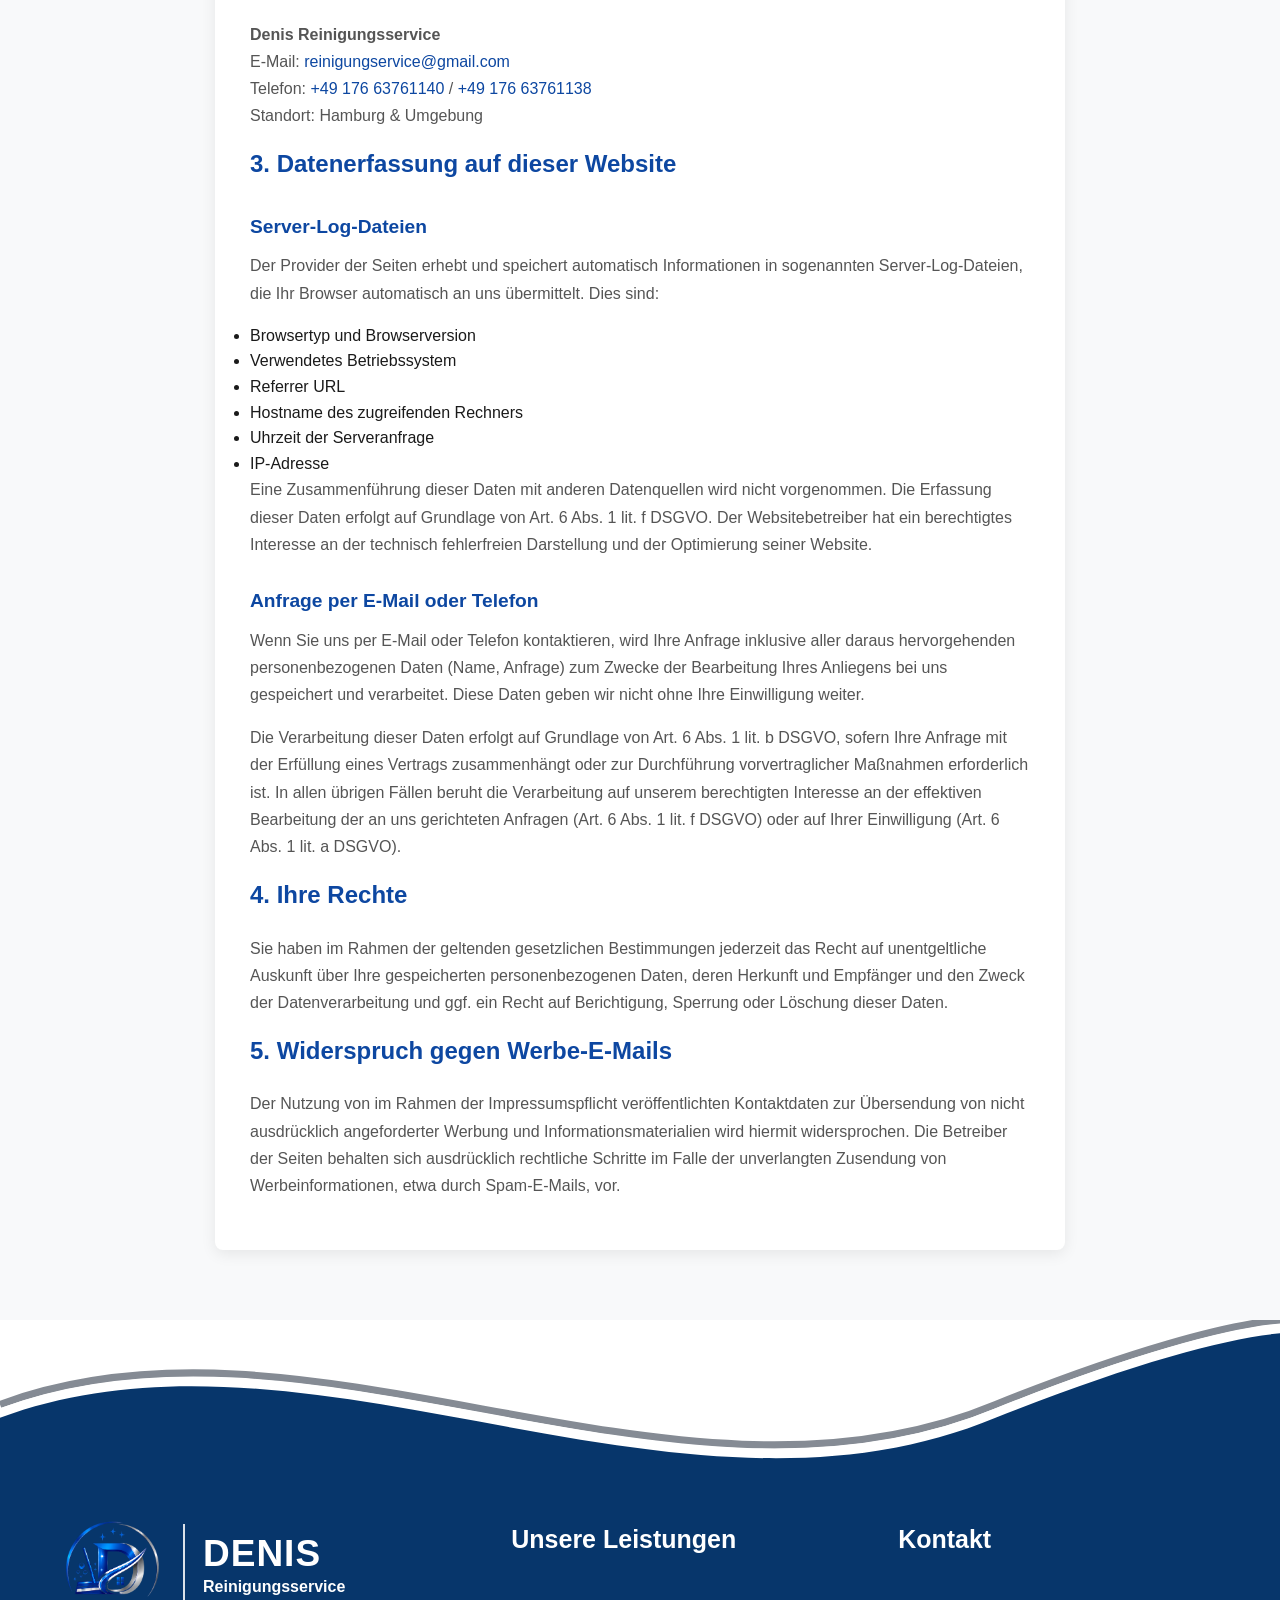
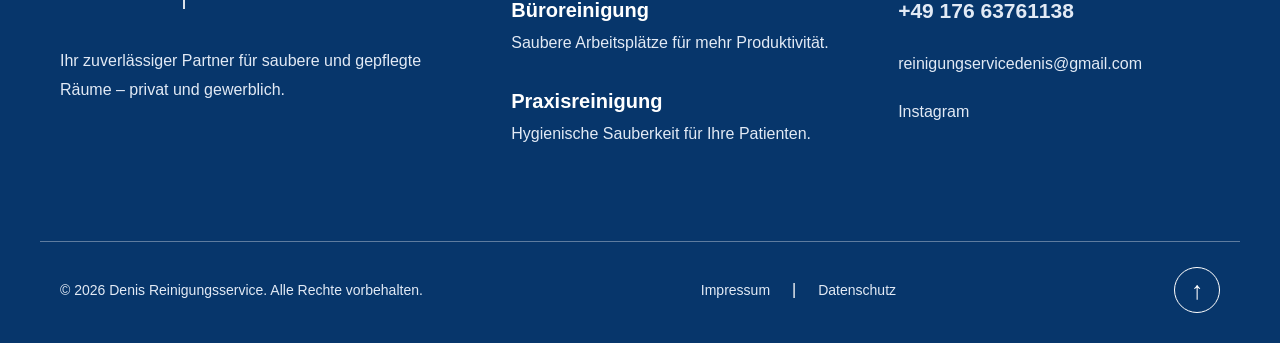
==== commit fe9e6657: "emails corrected" ====
--- a/datenschutz.html
+++ b/datenschutz.html
@@ -71,7 +71,7 @@
           <p>Die verantwortliche Stelle für die Datenverarbeitung auf dieser Website ist:</p>
           <p>
             <strong>Denis Reinigungsservice</strong><br>
-            E-Mail: <a href="mailto:reinigungsservice@gmail.com">reinigungsservice@gmail.com</a><br>
+            E-Mail: <a href="mailto:reinigungservice@gmail.com">reinigungservice@gmail.com</a><br>
             Telefon: <a href="tel:+4917663761140">+49 176 63761140</a> /
             <a href="tel:+4917663761138">+49 176 63761138</a><br>
             Standort: Hamburg &amp; Umgebung
